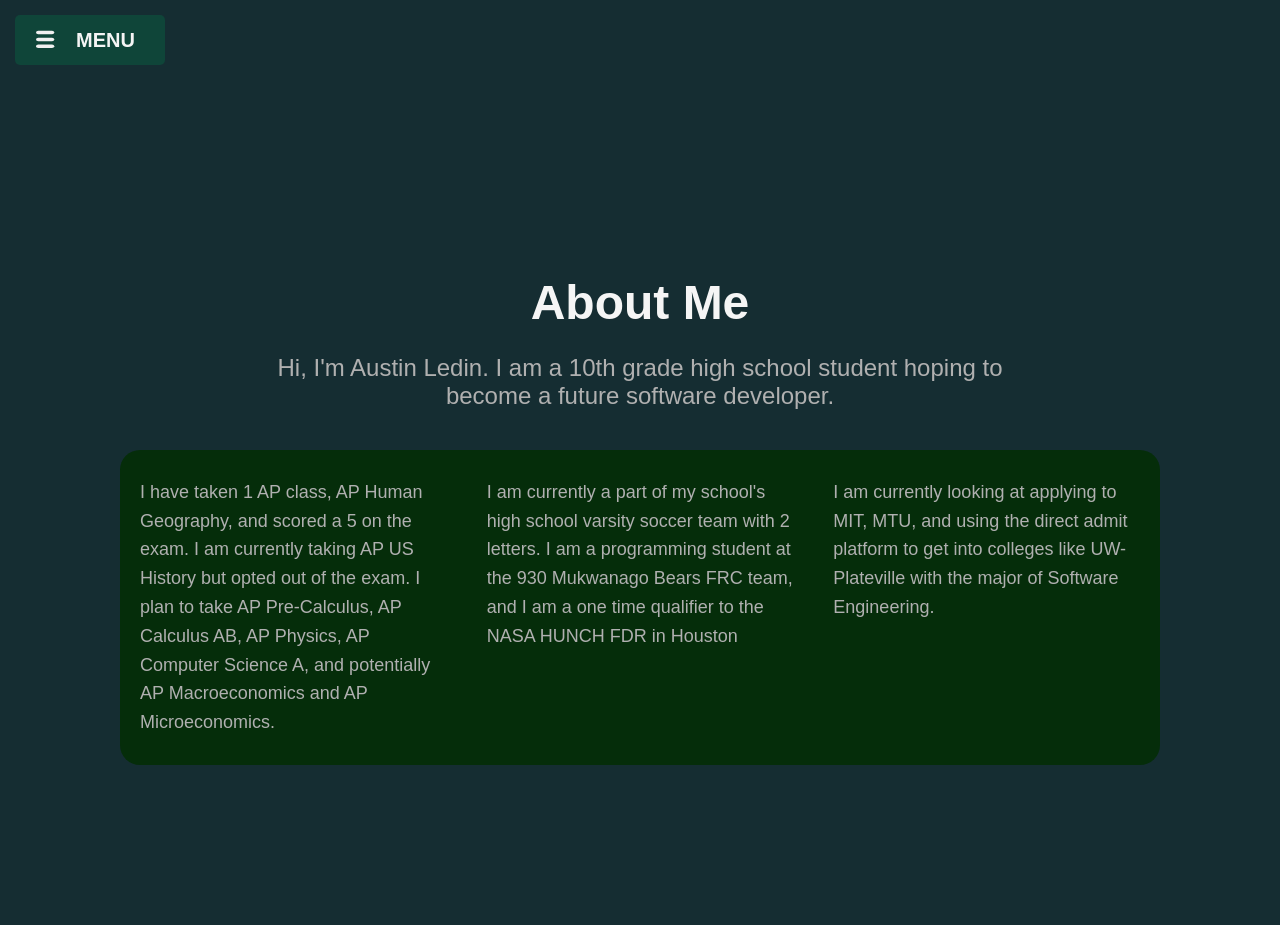
==== about.html @ b37c0973 "Created about me page Added script js file and added it to html files added menu and info to all pag" ====
<!DOCTYPE html>
<html lang="en"> 
    <head>
        <title>My Portfolio</title>
        <link rel="stylesheet" href="styles.css">
        <script src="script.js" defer></script>
    </head>
    <body>
        <button class="menuBtn" id="menuBtn">
            <span class="icon">
                <svg viewBox="0 0 175 80" width="40" height="40">
                    <rect width="80" height="15" fill="#f0f0f0" rx="10"></rect>
                    <rect y="30" width="80" height="15" fill="#f0f0f0" rx="10"></rect>
                    <rect y="60" width="80" height="15" fill="#f0f0f0" rx="10"></rect>
                </svg>
            </span>
            <span class="text">MENU</span>
        </button>
        <nav id="dropdownMenu" class="dropdown-menu">
            <a href="index.html">HOME</a>
            <a href="about.html">ABOUT</a>
            <a href="#projects">PROJECTS</a>
            <a href="#contact">CONTACT</a>
        </nav>
        <main class="content">
            <section class="hero">
                <h1>About Me</h1>
                <p class="hero-intro">Hi, I'm Austin Ledin. I am a 10th grade high school student 
                    hoping to become a future software developer.</p>
                <div class="hero-paragraphs-about">
                    <p>I have taken 1 AP class, AP Human Geography, and scored a 5 on the exam. 
                        I am currently taking AP US History but opted out of the exam. 
                        I plan to take AP Pre-Calculus, AP Calculus AB, AP Physics, AP Computer Science A, 
                        and potentially AP Macroeconomics and AP Microeconomics.</p>
                    <p>I am currently a part of my school's high school varsity soccer team with 2 letters. 
                        I am a programming student at the 930 Mukwanago Bears FRC team, 
                        and I am a one time qualifier to the NASA HUNCH FDR in Houston</p>
                    <p>I am currently looking at applying to MIT, MTU, 
                        and using the direct admit platform to get into colleges like UW-Plateville 
                        with the major of Software Engineering.</p>
                </div>
            </section>
        </main>
    </body>
</html>
---- styles.css ----
/* Body Styles */
body {
    background-color: rgb(21,45,50);
    margin: 0;
    padding: 0;
}

/* Menu Button */
/* TODO add javascript and make the button functional as a menu option */
.menuBtn {
    margin-top: 15px;
    margin-left: 15px;
    width: 150px;
    height: 50px;
    border-radius: 5px;
    border: none;
    transition: all 0.5s ease-in-out;
    font-size: 20px;
    font-family: Verdana, Geneva, Tahoma, sans-serif;
    font-weight: 600;
    display: flex;
    align-items: center;
    background: rgb(15,69,57);
    color: #f5f5f5;
}

.menuBtn:hover {
    box-shadow: 0 0 20px 0px #2e2e2e3a;
}

.menuBtn .icon {
    position: absolute;
    height: 40px;
    width: 70px;
    display: flex;
    justify-content: center;
    align-items: center ;
    transition: all 0.5s;
}

.menuBtn .text {
    transform: translateX(55px);
}

.menuBtn:hover .icon {
    width: 160px;
}

.menuBtn:hover .text {
    transition: all 0.5s;
    opacity: 0;
}

.menuBtn:focus {
    outline: none;
}

.menuBtn:active .icon {
    transform: scale(0.85);
}

.dropdown-menu {
    position: absolute;
    top: 80px;
    left: 15px;
    background: rgb(15,69,57);
    border-radius: 5px;
    overflow: hidden;
    max-height: 0;
    opacity: 0;
    transition: all 0.3s ease-in-out;
    box-shadow: 0 4px 10px rgba(0, 0, 0, 0.3);
}

.dropdown-menu.active {
    max-height: 300px;
    opacity: 1;
}

.dropdown-menu a {
    display: block;
    color: #f5f5f5;
    padding: 15px 20px;
    text-decoration: none;
    font-family: Verdana, Geneva, Tahoma, sans-serif;
    font-weight: 600;
    font-size: 16px;
    transition: background 0.2s;
    border-bottom: 1px solid rgba(255, 255, 255, 0.1);
}

/* Remove border from last link */
.dropdown-menu a:last-child {
    border-bottom: none;
}

/* Hover effect on links */
.dropdown-menu a:hover {
    background: rgb(20, 85, 70);
    padding-left: 25px;
}

/* Content Area */
.content {
    margin-top: 50px;
    padding: 20px;
    color: #f5f5f5;
}

/* Hero Section */
.hero {
    text-align: center;
    padding: 100px 20px;
}

.hero h1 {
    font-family: Verdana, Geneva, Tahoma, sans-serif;
    font-size: 48px;
    margin-bottom: 20px;
    color: #f5f5f5;
}

.hero p {
    font-family: Verdana, Geneva, Tahoma, sans-serif;
    font-size: 24px;
    color: #b0b0b0;
}

.hero-intro {
    font-size: 20px;
    margin-bottom: 30px;
    max-width: 800px;
    margin-left: auto;
    margin-right: auto;
}

.hero-paragraphs-home {
    display: grid;
    grid-template-columns: 1fr 1fr;
    gap: 40px;
    max-width: 1200px;
    margin: 40px auto;
    padding: 0 20px;
    background-color: rgb(5,45,10);
    border: 10px rgb(21,45,50);
    border-radius: 10px;
}

.hero-paragraphs-home p {
    font-family: Verdana, Geneva, Tahoma, sans-serif;
    font-size: 18px;
    color: #b0b0b0;
    line-height: 1.6;
    text-align: left;
    background-color: rgb(5,45,10);
    border: 0px rgb(21,45,50);
    border-radius: 10px;
}

.hero-paragraphs-about {
    display: grid;
    grid-template-columns: 1fr 1fr 1fr;
    gap: 40px;
    max-width: 1000px;
    margin: 40px auto;
    padding: 10px 20px;
    background-color: rgb(5,45,10);
    border: 10px rgb(21,45,50);
    border-radius: 20px;
}

.hero-paragraphs-about p {
    font-family: Verdana, Geneva, Tahoma, sans-serif;
    font-size: 18px;
    color: #b0b0b0;
    line-height: 1.6;
    text-align: left;
}

.hero-paragraphs-about p:last-child {
    border-right: none;
}
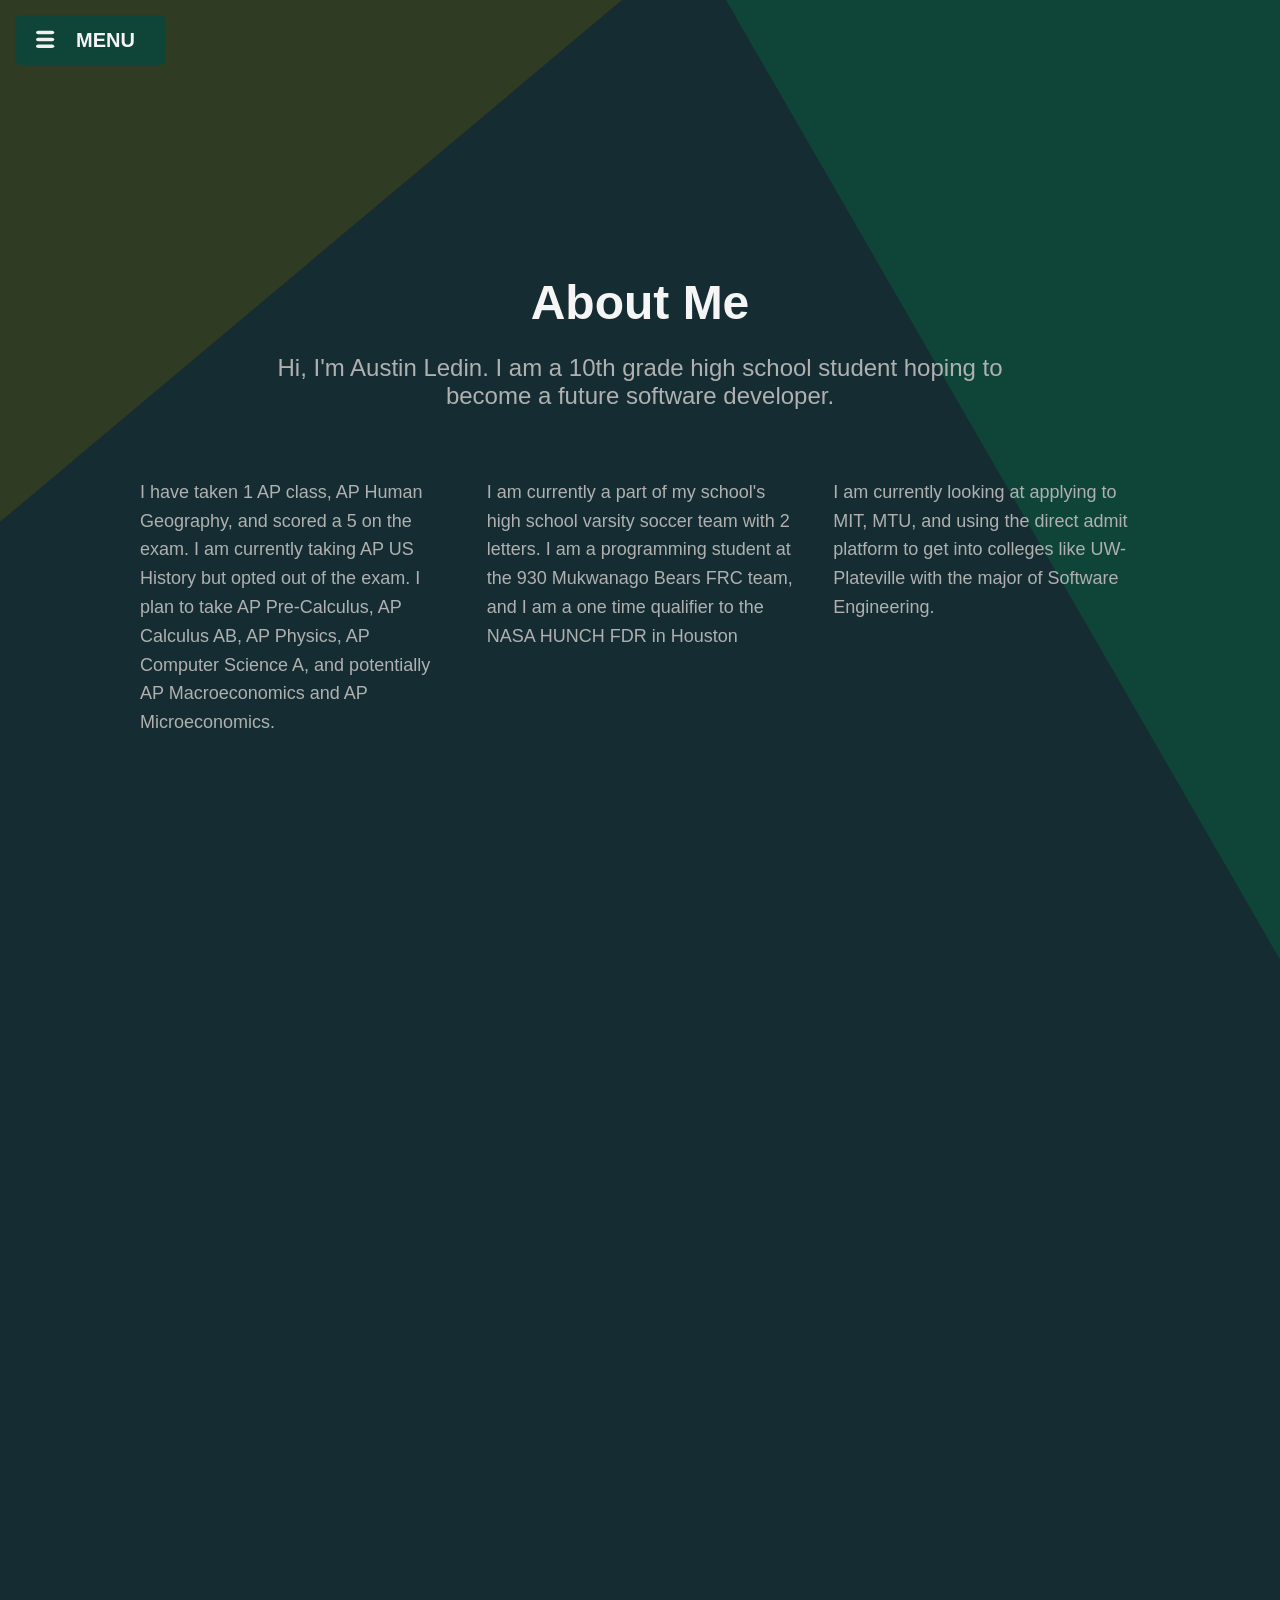
==== commit 29bb2653: "changed menu to be on hover, added visuals added picture but not on page yet" ====
--- a/about.html
+++ b/about.html
@@ -6,6 +6,8 @@
         <script src="script.js" defer></script>
     </head>
     <body>
+        <div class="rotated-rectangle3"></div>
+        <div class="rotated-rectangle4"></div>
         <button class="menuBtn" id="menuBtn">
             <span class="icon">
                 <svg viewBox="0 0 175 80" width="40" height="40">
--- a/styles.css
+++ b/styles.css
@@ -59,10 +59,16 @@
     transform: scale(0.85);
 }
 
+.menuBtn:hover ~ .dropdown-menu,
+.dropdown-menu:hover {
+    max-height: 300px;
+    opacity: 1;
+}
+
 .dropdown-menu {
     position: absolute;
     top: 80px;
-    left: 15px;
+    left: 23px;
     background: rgb(15,69,57);
     border-radius: 5px;
     overflow: hidden;
@@ -164,7 +170,6 @@
     max-width: 1000px;
     margin: 40px auto;
     padding: 10px 20px;
-    background-color: rgb(5,45,10);
     border: 10px rgb(21,45,50);
     border-radius: 20px;
 }
@@ -179,4 +184,57 @@
 
 .hero-paragraphs-about p:last-child {
     border-right: none;
+}
+
+.rotated-rectangle1 {
+    position: absolute;
+    width: 2000px;
+    height: 1000px;
+    background-color: rgb(15,69,57);
+    transform: rotate(30deg);
+    transform-origin: center;
+    z-index: -1;
+    top: 50%;
+    left: 50%;
+    margin-top: -1000px;
+    margin-left: -500px;
+}
+.rotated-rectangle2 {
+    position: absolute;
+    width: 1600px;
+    height: 800px;
+    background-color: rgb(47,59,34);
+    transform: rotate(-40deg);
+    transform-origin: center;
+    z-index: -2;
+    top: 50%;
+    left: 50%;
+    margin-top: -800px;
+    margin-left: -1500px;
+}
+.rotated-rectangle3 {
+    position: absolute;
+    width: 1600px;
+    height: 800px;
+    background-color: rgb(47,59,34);
+    transform: rotate(-40deg);
+    transform-origin: center;
+    z-index: -2;
+    top: 50%;
+    left: 50%;
+    margin-top: -800px;
+    margin-left: -1500px;
+}
+.rotated-rectangle4 {
+    position: absolute;
+    width: 2500px;
+    height: 800px;
+    background-color: rgb(15,69,57);
+    transform: rotate(60deg);
+    transform-origin: center;
+    z-index: -1;
+    top: 50%;
+    left: 50%;
+    margin-top: -500px;
+    margin-left: -500px;
 }
